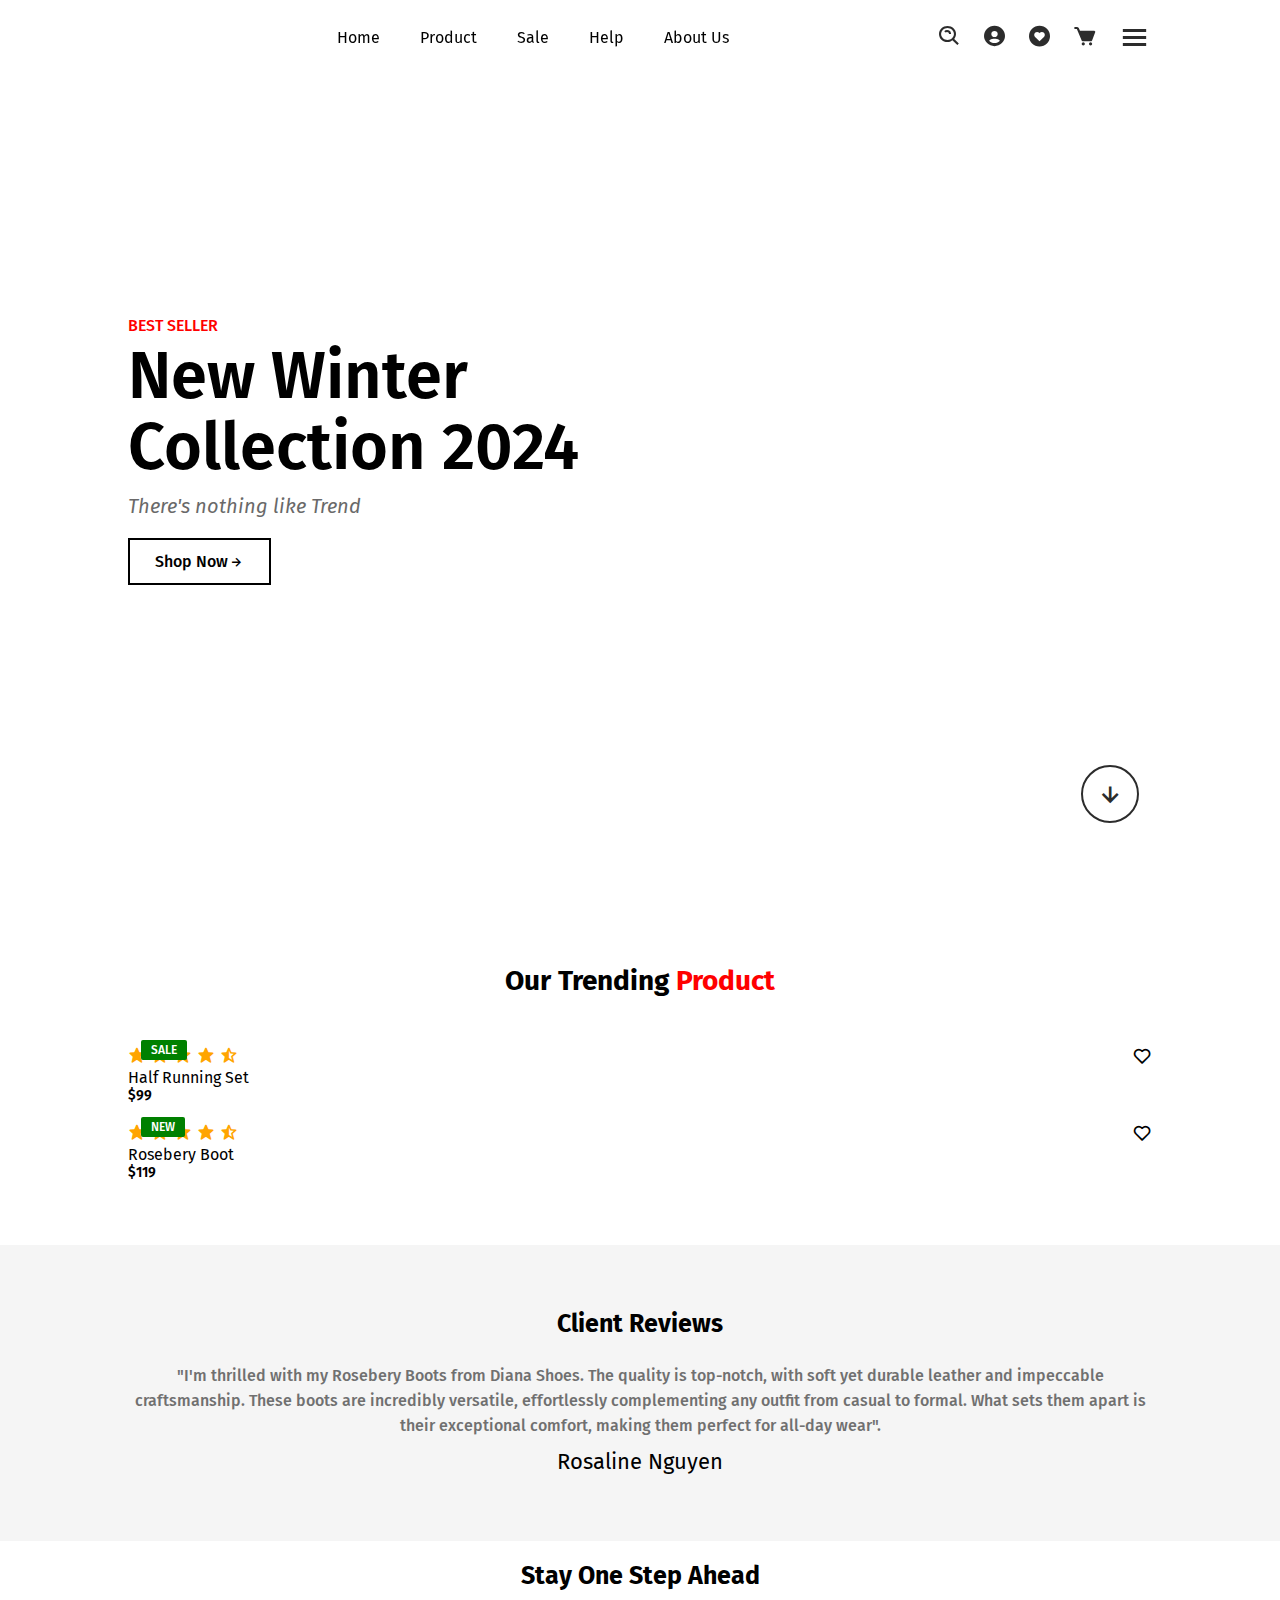
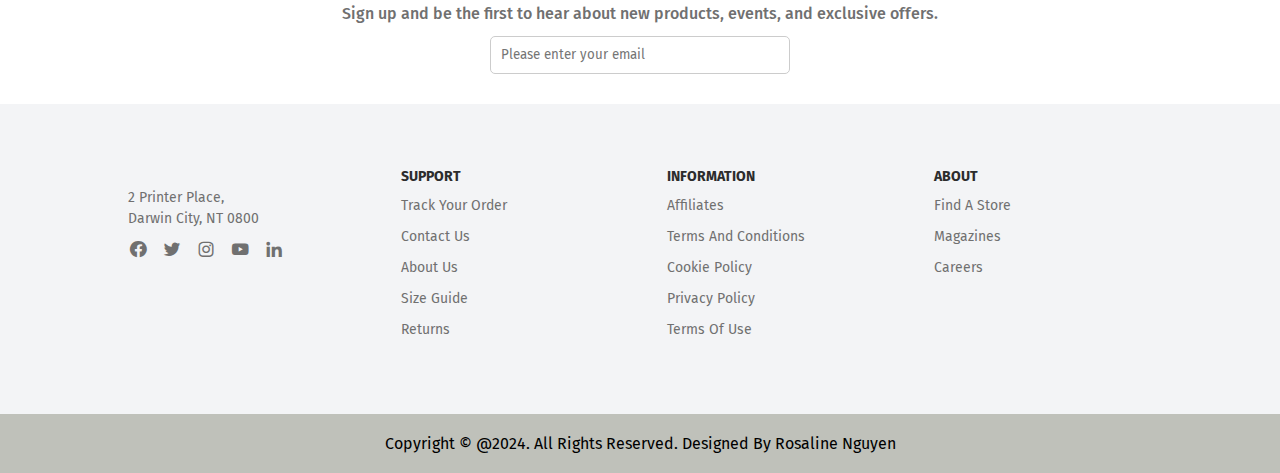
==== index.html @ e72bc790 "Add files via upload" ====
<!DOCTYPE html>
<html lan ="en">
<head>
    <meta charset="UTF-8">
    <meta http-equiv="X-UA-Compatible" content="IE=edge">
    <meta name="viewport" content="width=device-width, initial-scale=1.0">
    <title>Diana Shoes</title>
    <link rel="stylesheet" href="style_at3.css">
    <link rel="preconnect" href="https://fonts.googleapis.com">
    <link rel="preconnect" href="https://fonts.gstatic.com" crossorigin>
    <link href="https://fonts.googleapis.com/css2?family=Fira+Sans:ital,wght@0,100;0,200;0,300;0,400;0,500;0,600;0,700;0,800;0,900;1,100;1,200;1,300;1,400;1,500;1,600;1,700;1,800;1,900&display=swap" rel="stylesheet">
    <link rel="stylesheet" href="https://cdnjs.cloudflare.com/ajax/libs/font-awesome/6.5.2/css/all.min.css" integrity="sha512-SnH5WK+bZxgPHs44uWIX+LLJAJ9/2PkPKZ5QiAj6Ta86w+fsb2TkcmfRyVX3pBnMFcV7oQPJkl9QevSCWr3W6A==" crossorigin="anonymous" referrerpolicy="no-referrer">
    <link rel="stylesheet" href="https://unpkg.com/boxicons@latest/css/boxicons.min.css">
</head>
<body>
    <header>
        <a href="#" class="logo"> <img src="image/logo.png " alt=""> </a>

        <ul class="navmenu">
            <li><a href="index.html">Home</a></li>
            <li class="dropdown">
                <a href="product.html">Product</a>
                <ul class="dropdown-menu">
                    <li><a href="#">Men</a></li>
                    <li><a href="#">Women</a></li>
                    <li><a href="#">Kids</a></li>
                    <li><a href="#">Accessories</a></li>
                </ul>
            </li>
            <li><a href="#">Sale</a></li>
            <li><a href="#">Help</a></li>
            <li><a href="aboutus.html">About Us</a></li>
        </ul>

        <div class="nav-icon">
            <a href="#"><i class='bx bx-search-alt'></i></a>
            <a href="#"><i class='bx bxs-user-circle'></i></a>
            <a href="#"><i class='bx bxs-heart-circle'></i></a>
            <a href="cart.html"><i class='bx bxs-cart'></i></a>

            <div class="bx bx-menu" id="menu-icon"></div>
        </div>
    </header>
    <section class="main-home">
        <div class="main-text">
            <h5>BEST SELLER</h5>
            <h1>New Winter<br>Collection 2024</h1>
            <p> There's nothing like Trend</p>

            <a href="#" class="main-btn">Shop Now<i class='bx bx-right-arrow-alt'></i></a>
        </div>

        <div class="down-arrow">
            <a href="#trending" class="down"><i class='bx bx-down-arrow-alt'></i> </a>
        </div>
    </section>
<!--trending-product-section-->
<section class="trending-product" id="trending">
    <div class="center-text">
    <h2> Our Trending <span>Product</span></h2>
    </div>

    <div class="Product">
        <div class="row"> <img src="image/1.png" alt="">
            <div class="product-text">
                <h5> Sale</h5>
            </div>
            <div class="heart-icon">
                <i class='bx bx-heart'></i>
            </div>
            <div class="rating">
                <i class='bx bxs-star' ></i>
                <i class='bx bxs-star' ></i>
                <i class='bx bxs-star' ></i>
                <i class='bx bxs-star' ></i>
                <i class='bx bxs-star-half' ></i>
            </div>
            <div class="price">
                <h4>Half Running Set</h4>
                <p>$99</p>
            </div>
        </div>

        <div class="row"> <img src="image/2.png" alt="">
            <div class="product-text">
                <h5>New</h5>
            </div>
            <div class="heart-icon">
                <i class='bx bx-heart'></i>
            </div>
            <div class="rating">
                <i class='bx bxs-star'></i>
                <i class='bx bxs-star' ></i>
                <i class='bx bxs-star' ></i>
                <i class='bx bxs-star' ></i>
                <i class='bx bxs-star-half' ></i>
            </div>
            <div class="price">
                <h4>Rosebery Boot</h4>
                <p>$119</p>
            </div>
        </div>
    </div>

</section>
<!--Client-Review-Section-->
<section class="client-review">
    <div class="review">
        <h3>Client Reviews</h3>
        <img src="image/me.jpg" alt="">
        <p>"I'm thrilled with my Rosebery Boots from Diana Shoes. 
        The quality is top-notch, with soft yet durable leather and impeccable craftsmanship. 
        These boots are incredibly versatile, effortlessly complementing any outfit from casual to formal. 
        What sets them apart is their exceptional comfort, making them perfect for all-day wear".</p>
        <h2> Rosaline Nguyen </h2>
    </div>
</section>
<!--Newsletter-Section-->
<div class="newsletter-section">
    <h2>Stay one step ahead</h2>
    <p>Sign up and be the first to hear about new products, events, and exclusive offers.</p>
    <form class="newsletter-form" action="#" method="post">
      <input type="email" id="email" name="email" placeholder="Please enter your email" required>
    </form>
  </div>
<!--Contact-Section-->
<section class="contact">
    <div class="contact-info">
        <div class="first-info">
            <img src="image/logo.png" alt="">

            <p>2 Printer Place, <br> Darwin City, NT 0800</p>

            <div class="social-icon">
                <a href="https://www.facebook.com/rosaliengg/"><i class='bx bxl-facebook-circle'></i></a>
                <a href="https://twitter.com/?lang=en-au"><i class='bx bxl-twitter'></i></a>
                <a href="https://www.instagram.com/mongnhuu/"><i class='bx bxl-instagram'></i></a>
                <a href="https://www.youtube.com/"><i class='bx bxl-youtube' ></i></a>
                <a href="https://www.linkedin.com/in/nhu-rosaline-nguyen/"><i class='bx bxl-linkedin'></i></a>


            </div>
        </div>
        <div class="second-info">
            <h4>Support</h4>
            <p>Track Your Order</p>
            <p>Contact Us</p>
            <p>About Us</p>
            <p>Size Guide</p>
            <p>Returns</p>
        </div>
        <div class="third-info">
            <h4>Information</h4>
            <p>Affiliates</p>
            <p>Terms and Conditions</p>
            <p>Cookie Policy</p>
            <p>Privacy Policy</p>
            <p>Terms of use</p>
        </div>
        <div class="fourth-info">
            <h4>About</h4>
            <p>Find a Store</p>
            <p>Magazines</p>
            <p>Careers</p>
        </div>
    </div>
</section>
<div class="end-text">
    <p> Copyright &copy; @2024. All Rights Reserved. Designed by Rosaline Nguyen</p>
</div>
<script src="java.js"></script>
</body>
</html>
---- style_at3.css ----
/* Reset Styles */
* {
    margin: 0;
    padding: 0;
    box-sizing: border-box;
    scroll-behavior: smooth;
    font-family: "Fira Sans", sans-serif;
    list-style: none;
    text-decoration: none;
}
header{
    position: fixed;
    width: 100%;
    top: 0;
    right: 0;
    z-index: 1000;
    display: flex;
    align-items: center;
    justify-content: space-between;
    padding: 20px 10%;
}

.logo img{
    max-width: 100px;
    height: auto;
}

.navmenu{
    display: flex;
}

.navmenu a{
    color: black;
    font-size: 16px;
    text-transform: capitalize;
    padding: 10px 20px;
    font-weight: 400;
    transition: all .42s ease;
}

.navmenu a:hover{
    color: red;
}

/* Style the dropdown container */
.dropdown {
    position: relative;
}

/* Hide the dropdown menu by default */
.dropdown-menu {
    display: none;
    position: absolute;
    top: 100%; /* Aligns the dropdown below the Product menu item */
    left: 0;
    background-color: white;
    box-shadow: 0px 8px 16px rgba(0, 0, 0, 0.2);
    z-index: 1000;
    padding: 10px 0;
    border-radius: 5px;
}

/* Style each item in the dropdown */
.dropdown-menu li {
    padding: 10px 20px;
}

/* Style the links in the dropdown */
.dropdown-menu li a {
    color: black;
    font-size: 14px;
    text-transform: capitalize;
    transition: all .42s ease;
}

/* Hover effect for dropdown items */
.dropdown-menu li a:hover {
    color: red;
}

/* Show the dropdown menu on hover */
.dropdown:hover .dropdown-menu {
    display: block;
}

.nav-icon{
    display: flex;
    align-items: center;
}

.nav-icon i{
    margin-right: 20px;
    color: #2c2c2c;
    font-size: 25px;
    font-weight: 400;
    transition: all .42s ease;
}

.nav-icon i:hover{
    transform: scale(1.1);
    color:red;
}
    
#menu-icon{
    font-size: 35px;
    color: #2c2c2c;
    z-index: 10001;
    cursor: pointer;
}

section{
    padding: 5% 10%;
}

.main-home {
    width: 100%;
    height: 100vh;
    background-position: center;
    background-size: cover;
    display: grid;
    grid-template-columns: repeat(1,1fr);
    align-items: center;
}

.main-text h5{
    color: red;
    font-size: 16px;
    text-transform: capitalize;
    font-weight: 500;
}

.main-text h1{
    color: black;
    font-size: 65px;
    text-transform: capitalize;
    line-height: 1.1;
    font-weight: 600;
    margin: 6px 0 10px;
}

.main-text p{
    color: dimgrey;
    font-size: 20px;
    font-style: italic;
    margin-bottom: 20px;
}

.main-btn{
    display: inline-block;
    color: black;
    font-size: 16px;
    font-weight: 500;
    text-transform: capitalize;
    border: 2px solid black;
    padding: 12px 25px;
    transition: all .42 ease;
}

.main-btn:hover{
    background-color: black;
    color: white;
}

.main-btn i{
    vertical-align: middle;
}

.down-arrow{
    position: absolute;
    top: 85%;
    right: 11%;
}

.down i{
    font-size: 30px;
    color: #2c2c2c;
    border: 2px solid #2c2c2c;
    border-radius: 50px;
    padding: 12px 12px;
}

.down i:hover{
    background-color: #2c2c2c;
    color: white;
    transition: all .42s ease;
}

header.sticky{
    background: white;
    padding: 20px, 10%;
    box-shadow: 0px 0px 10px rgb(0, 0, 10%);
}

/*trending-section-css*/
.center-text h2{
    color: black;
    font-size: 28px;
    text-transform: capitalize;
    text-align: center;
    margin-bottom: 30px;
}

.center-text span{
    color: red;
}

.product{
    display: grid;
    grid-template-columns: repeat(auto-fit, min-max(260px, auto));
    gap: 2rem;
}

.row{
    position: relative;
    transition: all .40s;
}

.row img{
    width: 75%;
    height: auto;
    transition: all .40s;
}

.row img:hover{
    transform: scale(0.9);
}

.product-text h5{
    position: absolute;
    top: 13px;
    left: 13px;
    color: white;
    font-size: 12px;
    font-weight: 500;
    text-transform: uppercase;
    background-color: green;
    padding: 3px 10px;
    border-radius: 2px;
}

.heart-icon {
    position: absolute;
    right: 0;
    font-size: 20px;
}
.heart-icon :hover{
    color: red;
}

.rating {
    color: orange;
    font-size: 18px;
}

.price h4{
    color: black;
    font-size: 16px;
    text-transform: capitalize;
    font-weight: 400;
}
.price p{
    color: black;
    font-size: 14px;
    font-weight: 600;
}

.client-review {
    background-color: whitesmoke;
}
.review {
    text-align: center;
}
.review h3{
    color: black;
    font-size: 25px;
    text-transform: capitalize;
    text-align: center;
    font-weight: 700;
}
.review img{
    width: 100px;
    height: auto;
    border-radius: 50px;
    margin: 10px 0;   
}
.review p{
    color: #707070;
    font-size: 16px;
    font-weight: 500;
    line-height: 25px;
    margin-bottom: 10px;
}
.review h2{
    font-size: 22px;
    color: black;
    font-weight: 400;
    text-transform: capitalize;
    margin-bottom: 2px;
}

.newsletter-section {
    text-align: center;
    margin-top: 20px;
    margin-bottom: 20px;
  }
  
  .newsletter-section h2 {
    font-size: 25px;
    text-transform: capitalize;
    text-align: center;
    font-weight: 700;
  }
  
  .newsletter-section p {
    color: #707070;
    font-size: 16px;
    font-weight: 500;
    line-height: 25px;
    margin-top: 10px;
    margin-bottom: 10px;
  }
  
  .newsletter-form {
    display: flex;
    flex-direction: column;
    align-items: center;
  }
  .newsletter-form input[type="email"] {
    width: 300px;
    padding: 10px;
    border: 1px solid #ccc;
    border-radius: 5px;
    margin-bottom: 10px;
  }

/*Contact-Section*/
.contact{
    background-color: #f3f4f6;
}
.contact-info{
    display: grid;
    grid-template-columns: repeat(auto-fit, minmax(160px, auto));
    gap: 3rem;
}
.first-info img{
    width: 140px;
    height: auto;
}
.contact-info h4{
    color: #2c2c2c;
    font-size: 14px;
    text-transform: uppercase;
    margin-bottom: 10px;
}
.contact-info p{
    color: #707070;
    font-size: 14px;
    font-weight: 400;
    text-transform: capitalize;
    line-height: 1.5;
    margin-bottom: 10px;
    cursor: pointer;
    transition: all .42s;
}
.contact-info p:hover{
    color: red;
}
.social-icon i{
    color: #707070;
    margin-right: 10px;
    font-size: 20px;
    transition: all .42s;
}
.social-icon i:hover{
    transform: scale(1.3);
}
.end-text{
    background-color: #bfc1ba;
    text-align: center;
    padding: 20px;
}
.end-text p{
    color: black;
    text-transform: capitalize;
}
/*Responsive_CSS*/
@media(max-width:890px){
    header{
        padding: 20px 3%;
        transition: .4s;
    }
}
@media(max-width:630px){
    .main-text h1{
        font-size: 50px;
        transition: .4s;
    }
    .main-text p{
        font-size: 18px;
        transition: .4s;
    }
    .main-btn{
        padding: 10px, 20px;
        transition: .4s;
    }
}
@media(max-width:750px){
    .navmenu{
        position: absolute;
        top: 100%;
        right:-100%;
        width: 300px;
        height: 130vh;
        background: #f3f4f6;
        display: flex;
        flex-direction: column;
        align-items: center;
        padding: 120px 30px;
        transition: all .42s;
    }
    .navmenu a{
        display: block;
        margin: 18px 0;
    }
    .navmenu.open{
        right:0; 
    }
}

/* About Us */

about-section {
    padding: 200% 10%;
    background-color: #f9f9f9;
}

.about-section h1 {
    font-size: 36px;
    color: #2c2c2c;
    text-transform: uppercase;
    margin-bottom: 20px;
    margin-top: 50px;
}

.about-section p {
    font-size: 16px;
    line-height: 1.6;
    color: #707070;
    margin-bottom: 20px;
}

.about-section h2 {
    font-size: 28px;
    color: #2c2c2c;
    margin-top: 40px;
    margin-bottom: 20px;
}

.about-section ul {
    list-style-type: none;
    padding-left: 0;
}

.about-section ul li {
    font-size: 16px;
    color: #707070;
    margin-bottom: 10px;
}

.about-section ul li strong {
    color: #2c2c2c;
}

.footer-content {
    background-color: #2c2c2c;
    color: white;
    text-align: center;
    padding: 20px 0;
}

.footer-content p {
    margin-bottom: 10px;
}

.footer-content .social-icons a {
    color: white;
    margin-right: 10px;
    font-size: 20px;
    transition: color 0.3s;
}

.footer-content .social-icons a:hover {
    color: red;
}
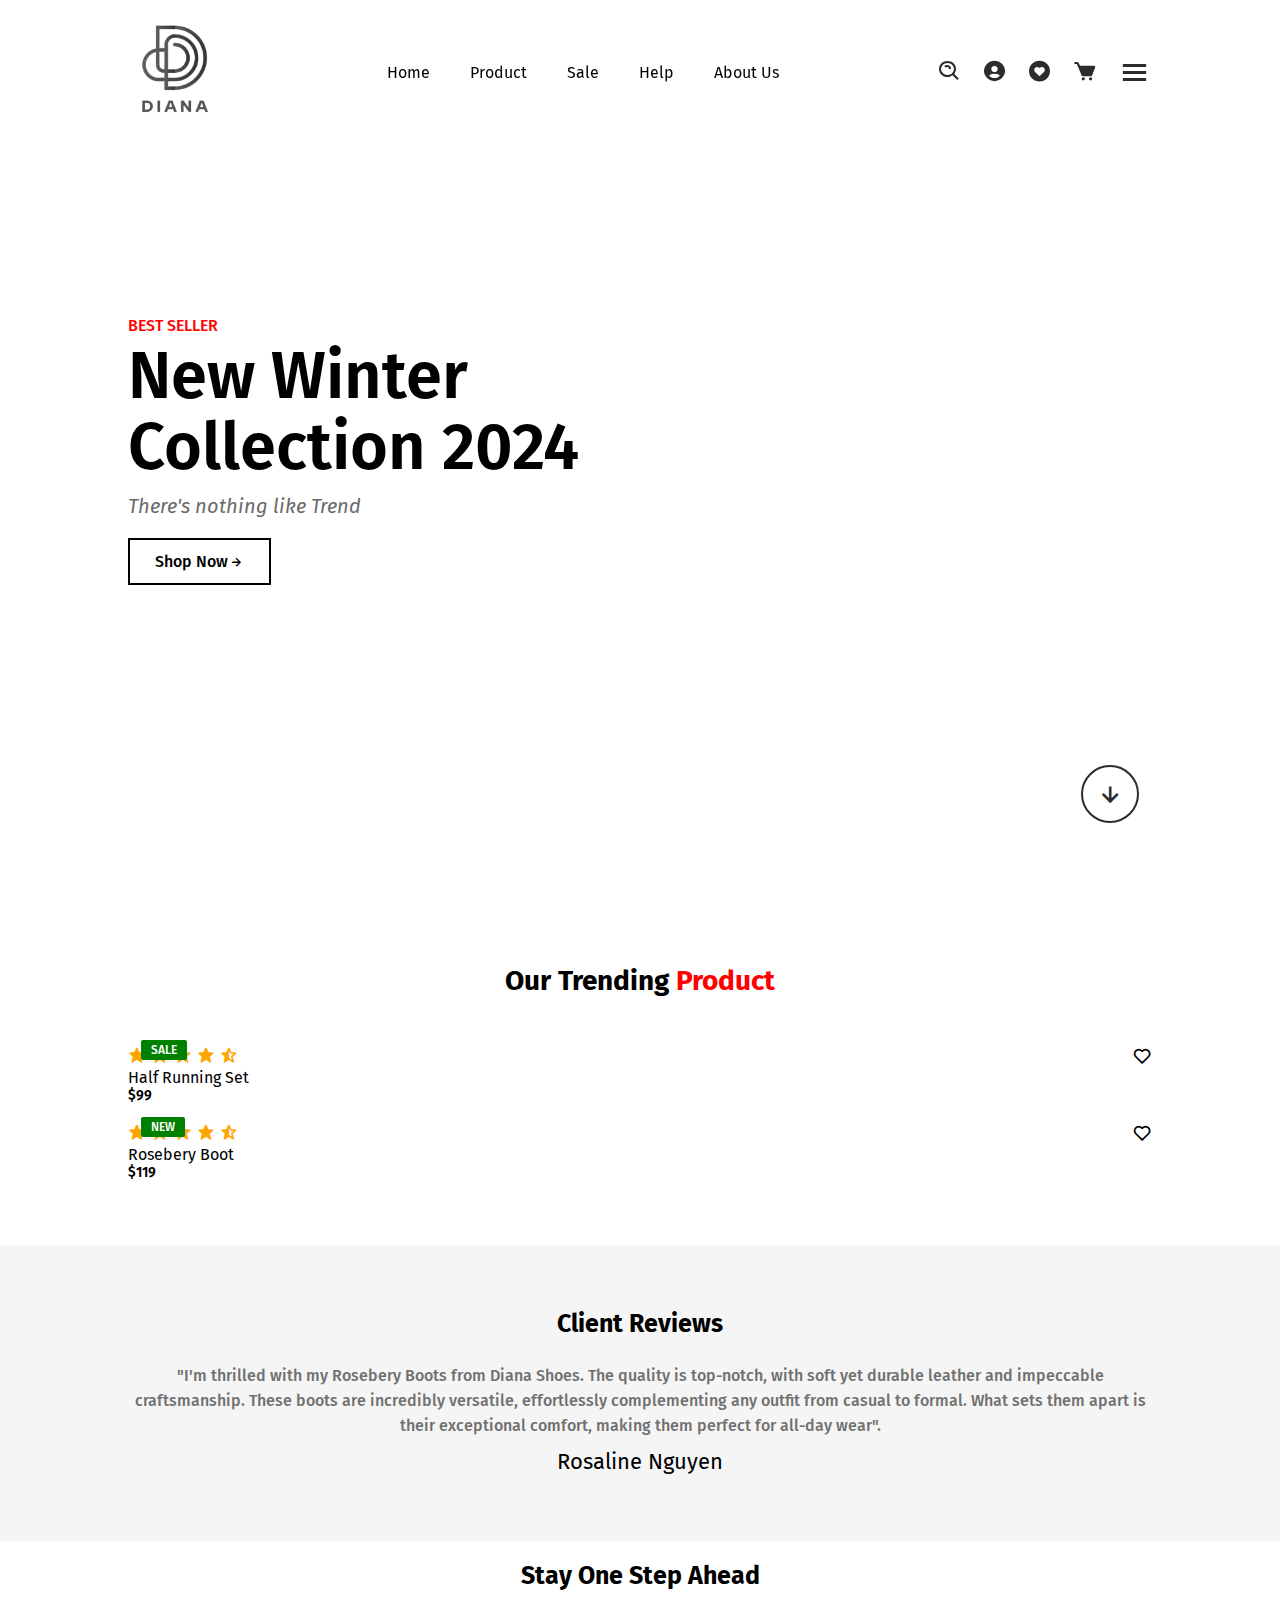
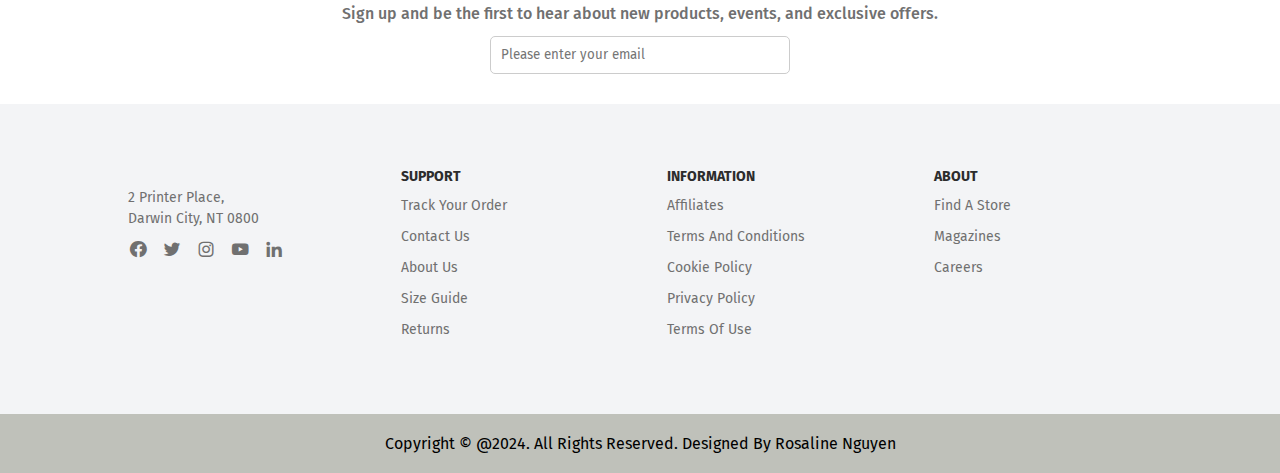
==== commit b8e70e1f: "Update index.html" ====
--- a/index.html
+++ b/index.html
@@ -14,7 +14,7 @@
 </head>
 <body>
     <header>
-        <a href="#" class="logo"> <img src="image/logo.png " alt=""> </a>
+        <a href="#" class="logo"> <img src="logo.png " alt=""> </a>
 
         <ul class="navmenu">
             <li><a href="index.html">Home</a></li>
@@ -170,4 +170,4 @@
 </div>
 <script src="java.js"></script>
 </body>
-</html>+</html>
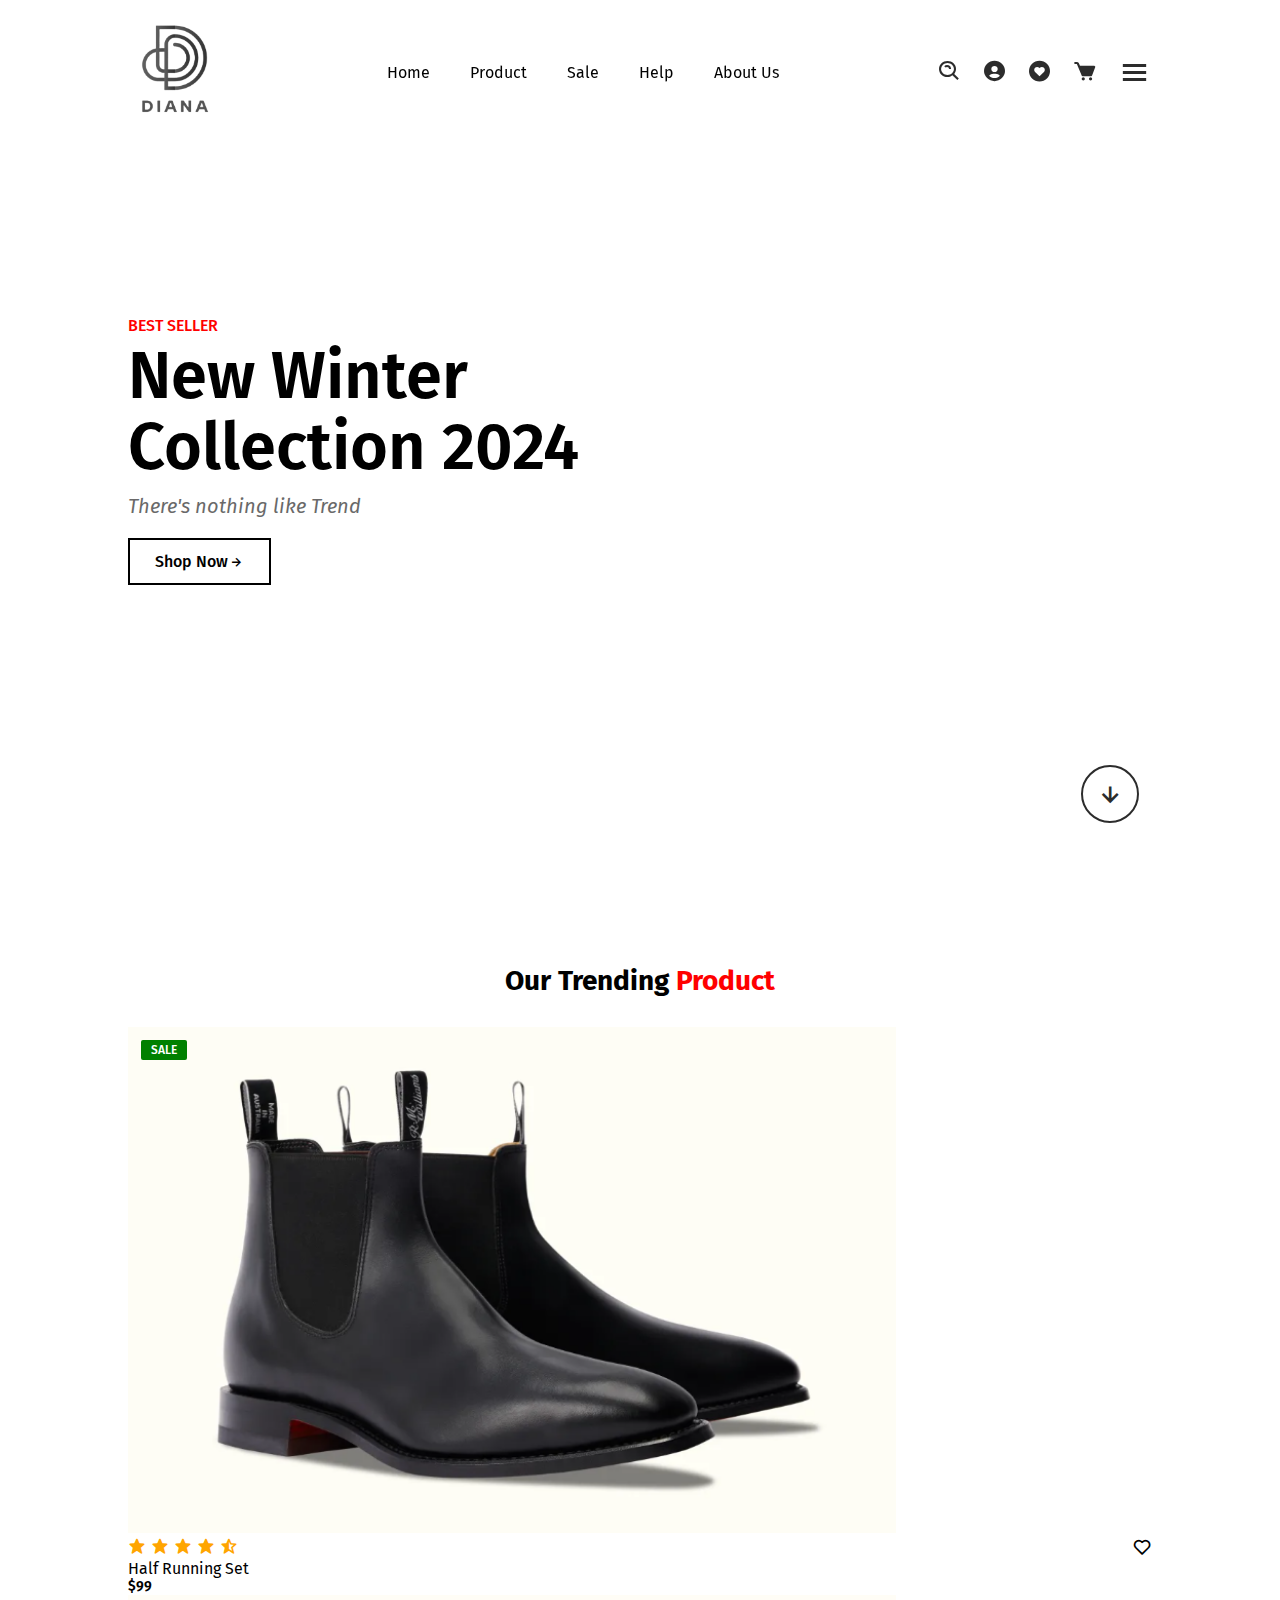
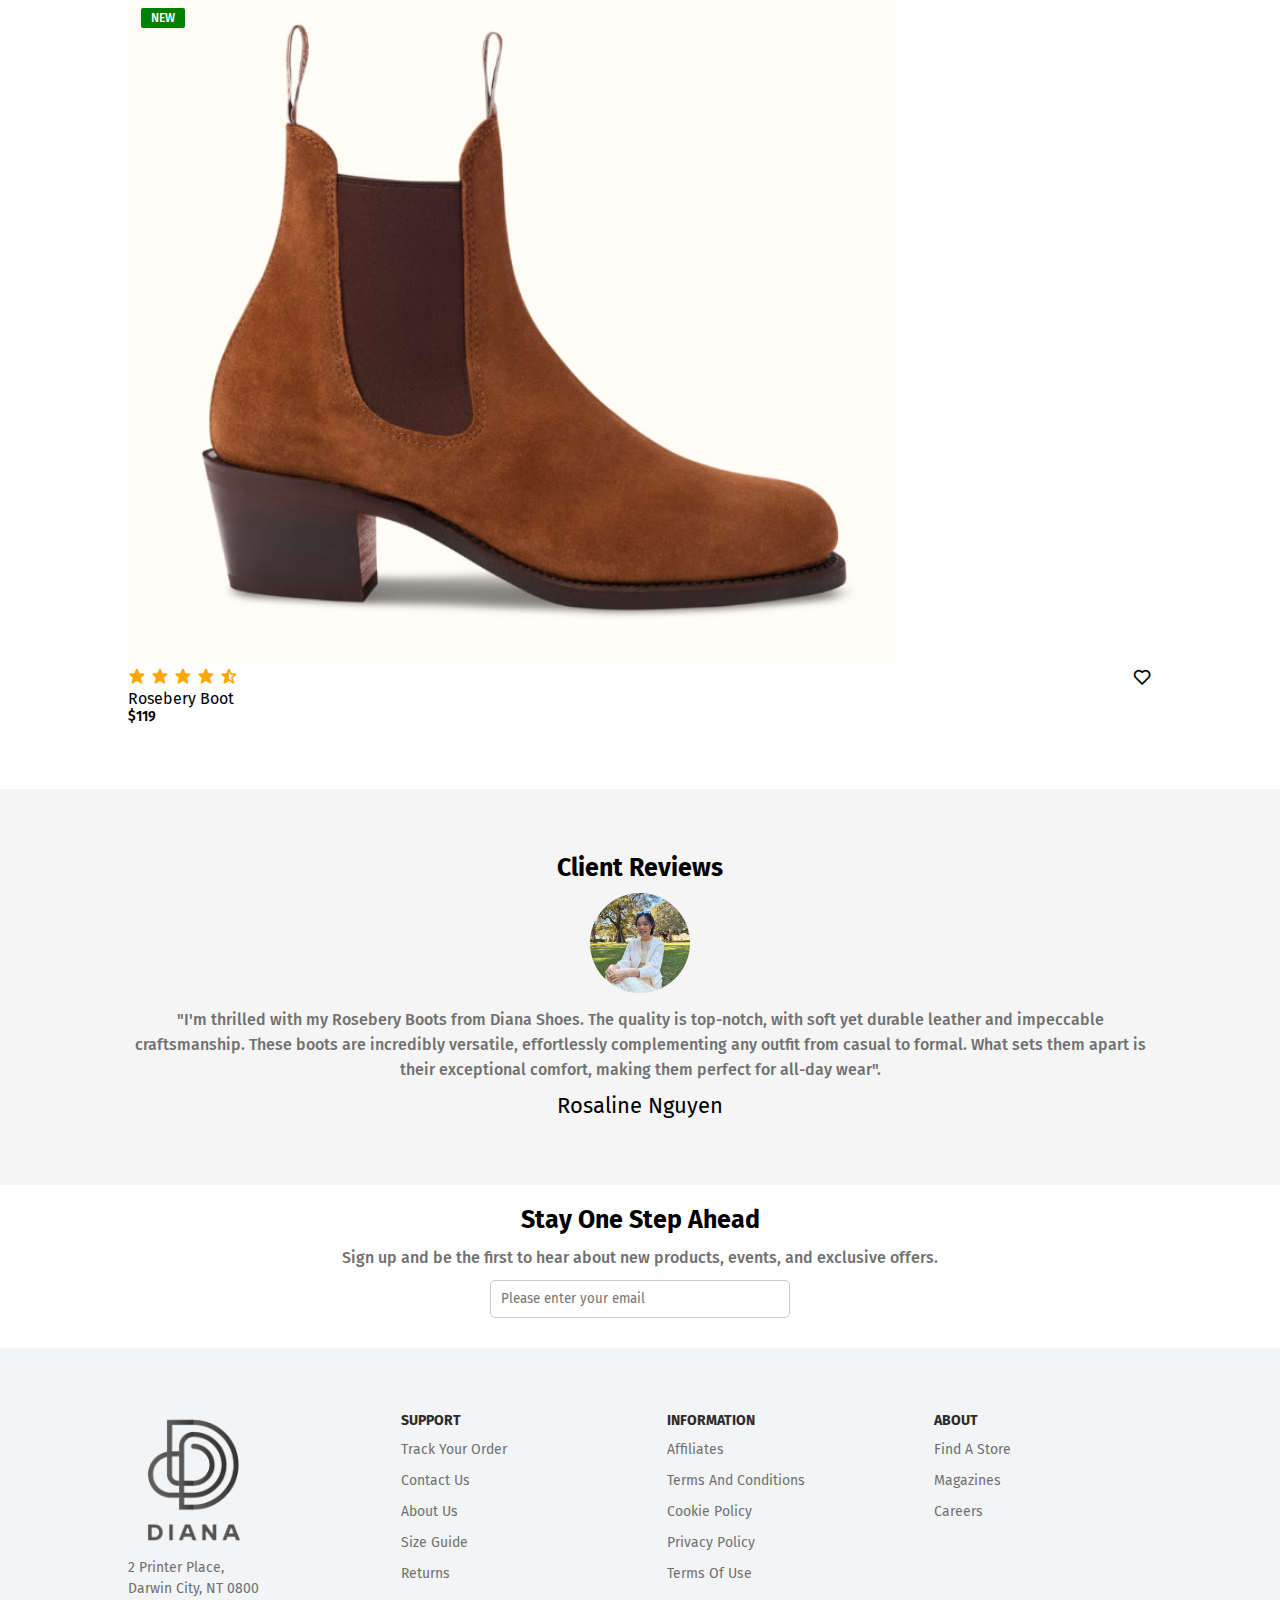
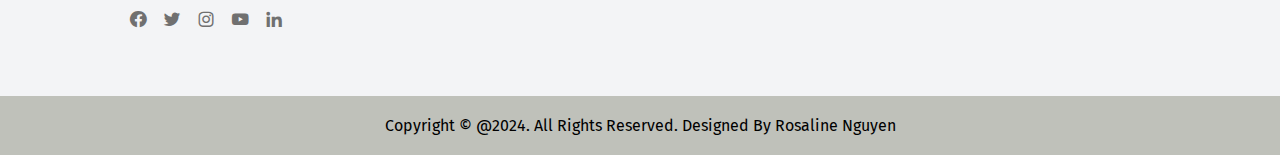
==== commit 841c3881: "Update index.html" ====
--- a/index.html
+++ b/index.html
@@ -61,7 +61,7 @@
     </div>
 
     <div class="Product">
-        <div class="row"> <img src="image/1.png" alt="">
+        <div class="row"> <img src="1.png" alt="">
             <div class="product-text">
                 <h5> Sale</h5>
             </div>
@@ -81,7 +81,7 @@
             </div>
         </div>
 
-        <div class="row"> <img src="image/2.png" alt="">
+        <div class="row"> <img src="2.png" alt="">
             <div class="product-text">
                 <h5>New</h5>
             </div>
@@ -107,7 +107,7 @@
 <section class="client-review">
     <div class="review">
         <h3>Client Reviews</h3>
-        <img src="image/me.jpg" alt="">
+        <img src="me.jpg" alt="">
         <p>"I'm thrilled with my Rosebery Boots from Diana Shoes. 
         The quality is top-notch, with soft yet durable leather and impeccable craftsmanship. 
         These boots are incredibly versatile, effortlessly complementing any outfit from casual to formal. 
@@ -127,7 +127,7 @@
 <section class="contact">
     <div class="contact-info">
         <div class="first-info">
-            <img src="image/logo.png" alt="">
+            <img src="logo.png" alt="">
 
             <p>2 Printer Place, <br> Darwin City, NT 0800</p>
 
